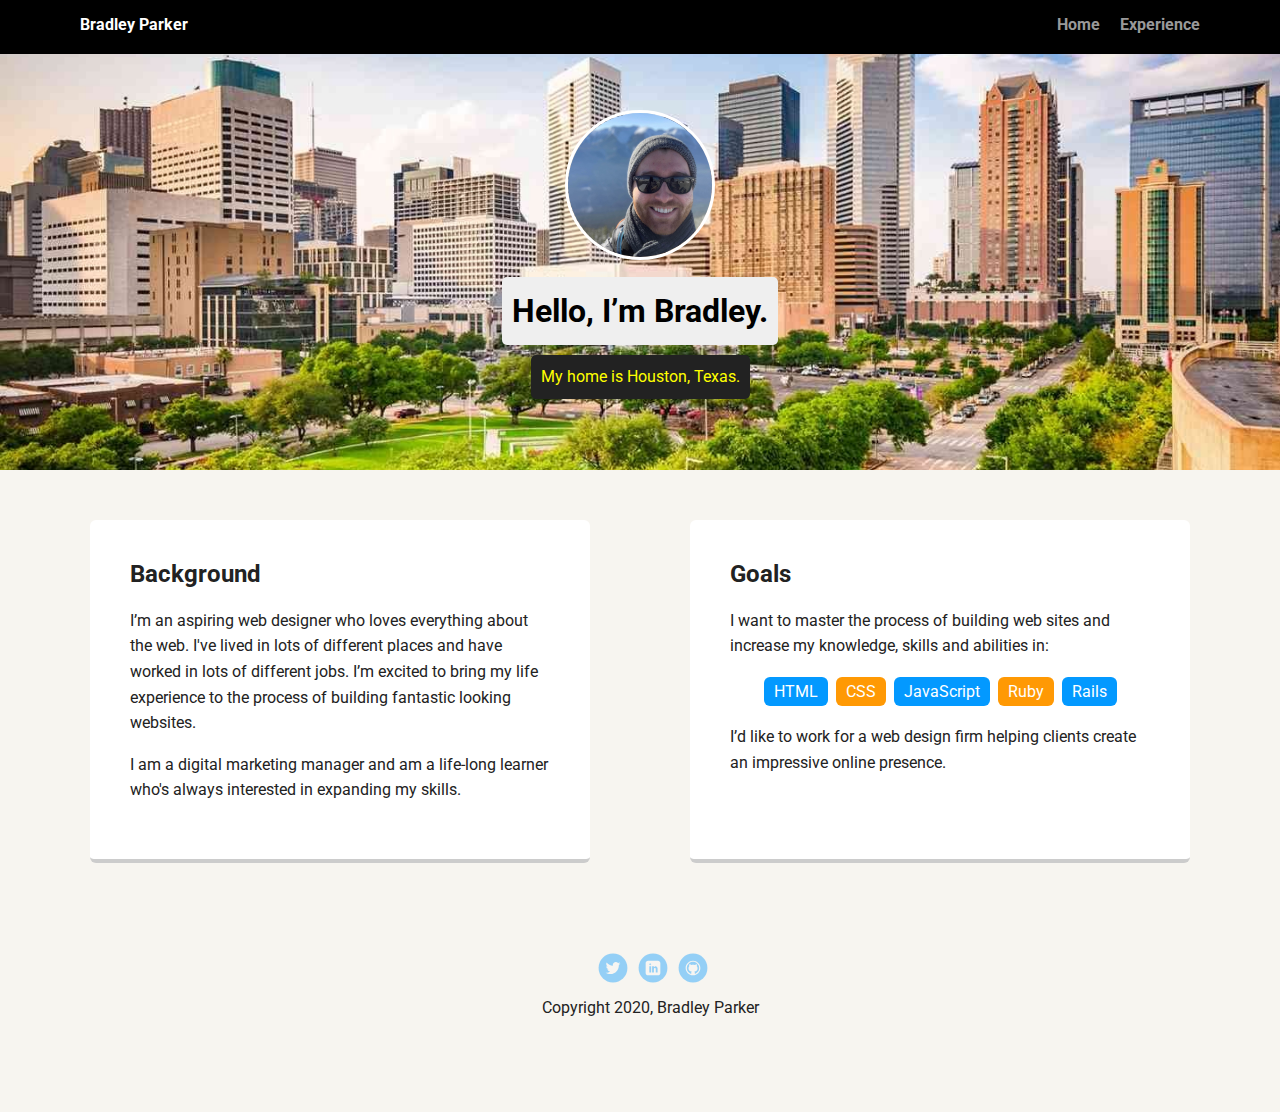
==== index.html @ 4c93a86c "Moved project to GitHub" ====
<!doctype html>
<html lang="en">
<head>
  <meta charset="utf-8">
  <title>Bradley Parker's Profile</title>
  <meta name="viewport" content="width=device-width, initial-scale=1.0">
  <link rel="stylesheet" href="styles.css">
  <link href="https://fonts.googleapis.com/css?family=Muli%7CRoboto:400,300,500,700,900" rel="stylesheet"></head>
  <body>

    <div class="main-nav">
        <ul class="nav">
          <li class="name">Bradley Parker</li>
          <li><a href="index.html">Home</a></li>
          <li><a href="experience.html">Experience</a></li>
        </ul>
    </div>

    <header>
      <img src="images/IMG_0918.jpeg" alt="Bradley Parker at Banff" class="profile-image">
      <h1 class="tag name">Hello, I’m Bradley.</h1>
      <p class="tag location">My home is Houston, Texas.</p>
    </header>

    <main class="flex">
      <div class="card">
        <h2>Background</h2>
        <p>I’m an aspiring web designer who loves everything about the web. I've lived in lots of different places and have worked in lots of different jobs. I’m excited to bring my life experience to the process of building fantastic looking websites.</p>
        <p>I am a digital marketing manager and am a life-long learner who's always interested in expanding my skills.</p>
      </div>

      <div class="card">
        <h2>Goals</h2>
        <p>I want to master the process of building web sites and increase my knowledge, skills and abilities in:</p>
        <ul class="skills">
          <li>HTML</li>
          <li>CSS</li>
          <li>JavaScript</li>
          <li>Ruby</li>
          <li>Rails</li>
        </ul>
        <p>I’d like to work for a web design firm helping clients create an impressive online presence.</p>
      </div>

    </main>
    <footer>
      <ul>
        <li><a href="#" class="social twitter">Twitter</a></li>
        <li><a href="#" class="social linkedin">LinkedIn</a></li>
        <li><a href="#" class="social github">Github</a></li>
      </ul>
      <p class="copyright">Copyright 2020, Bradley Parker</p>
    </footer>
  </body>
  </html>
---- styles.css ----
/* Global Layout Set-up */
* {
  box-sizing: border-box;
}

body {
  margin: 0;
  padding: 0;
  text-align: center;
  font-family: 'Roboto', sans-serif;
  color: #222;
  background: #f7f5f0;
}
/* Link Styles */

a {
  text-decoration: none;
  color: #999;
}
a:hover {
  color: #6633ff;
}

/* Section Styles */

.main-nav {
  width: 100%;
  background: black;
  min-height: 30px;
  padding: 10px;
  position: fixed;
  text-align: center;
}
.nav {
  display: flex;
  justify-content: space-around;
  font-weight: 700;
  list-style-type: none;
  margin: 0 auto;
  padding: 0;
}

.nav .name {
    display: block;
    margin-right: auto;
    color: white;
}
.nav li {
  padding: 5px 10px 10px 10px;
}
.nav a {
  transition: all .5s;
}
.nav a:hover {
  color: white
}

header {
  text-align: center;
  background: url('images/houston.jpg') no-repeat top center ;
  background-size: cover;
  overflow: hidden;
  padding-top: 60px;
}
header {
  line-height: 1.5;
}
header .profile-image {
  margin-top: 50px;
  width: 150px;
  height: 150px;
  border-radius: 50%;
  border: 3px solid white;
  transition: all .5s;
}
header .profile-image:hover {
  transform: scale(1.2) rotate(5deg);
}
.tag {
  background-color: #efefef;
  color: black;
  padding: 10px;
  border-radius: 5px;
  display: table;
  margin: 10px auto;
}
.location {
  background-color: #222;
  color: yellow;
}
.card {
  margin: 30px;
  padding: 20px 40px 40px;
  max-width: 500px;
  text-align: left;
  background: #fff;
  border-bottom: 4px solid #ccc;
  border-radius: 6px;
  transition: all .5s;
  flex: 0 1 50%;
}
.card:hover {
  border-color: #ff99ff;
}

ul.skills {
  padding: 0;
  text-align: center;
}

.skills li {
  border-radius: 6px;
  display: inline-block;
  background: #ff9904;
  color: white;
  padding: 5px 10px;
  margin: 2px;
}

.skills li:nth-child(odd) {
  background: #0399ff;
}

footer {
  width: 100%;
  min-height: 30px;
  padding: 20px 0 40px 20px;
}

footer .copyright {
  top: -8px;
  font-size: .75em;
}

footer ul {
  list-style-type: none;
  margin: 0;
  padding: 0;
}

footer ul li {
  display: inline-block;
}

a.social {
  display: inline-block;
  text-indent: -9999px;
  margin-left: 5px;
  width: 30px;
  height: 30px;
  background-size: 30px 30px;
  opacity: .4;
  transition: all .5s;
}
a.twitter {
  background-image: url(images/twitter.svg);
}
a.linkedin {
  background-image: url(images/linkedin.svg);
}
a.github {
  background-image: url(images/github.svg);
}
a.social:hover {
  opacity: 1;
}
.clearfix {
  clear: both;
}

/* Styles for larger screens */
@media screen and (min-width: 720px) {

  .flex {
      display: -ms-flexbox;      /* TWEENER - IE 10 */
      display: flex;
      max-width: 1200px;
      -ms-flex-pack: distribute;
      justify-content: space-around;
      margin: 0 auto;
      flex-wrap: wrap;
  }

  header {
    min-height: 470px;
  }

  .nav {
    max-width: 1200px;
    padding: 0 30px;
  }


  main {
    padding-top: 20px;
  }

  main p {
    line-height: 1.6em;
  }

  footer {
    font-size: 1.3em;
    max-width: 1200px;
    margin: 40px auto;
  }

}
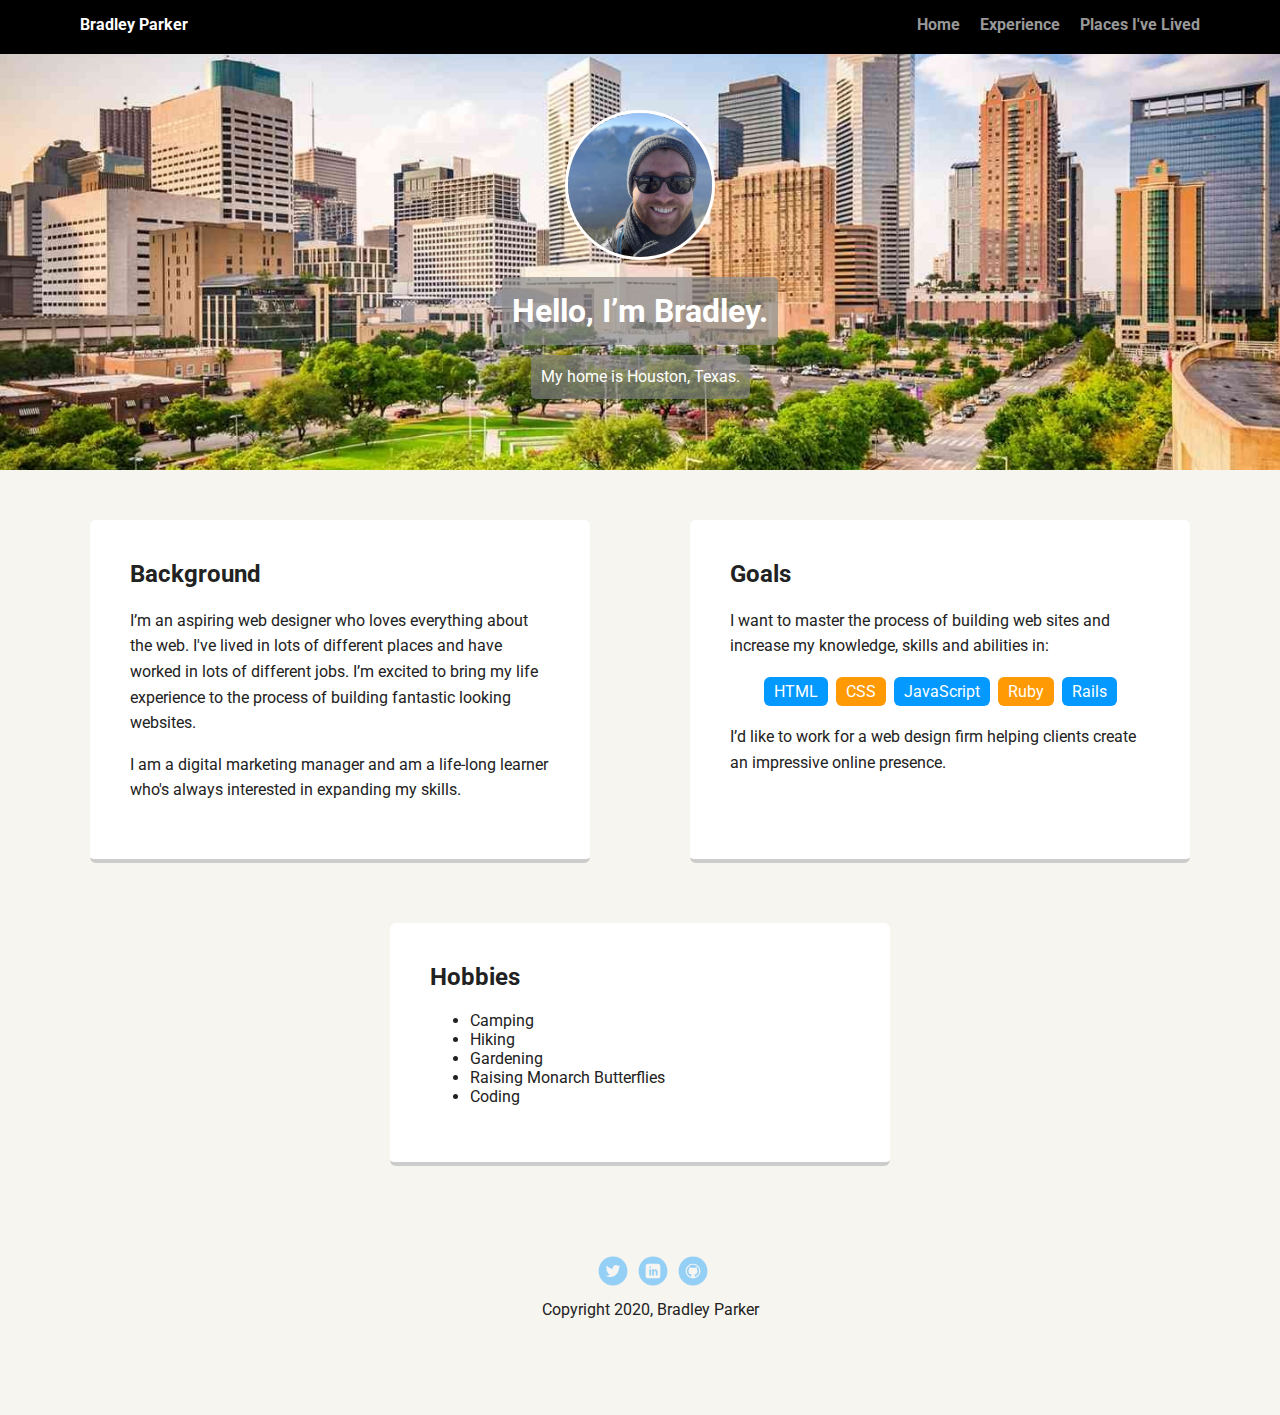
==== commit 83803996: "Second Instructions" ====
--- a/index.html
+++ b/index.html
@@ -8,13 +8,14 @@
   <link href="https://fonts.googleapis.com/css?family=Muli%7CRoboto:400,300,500,700,900" rel="stylesheet"></head>
   <body>
 
-    <div class="main-nav">
+    <nav class="main-nav">
         <ul class="nav">
           <li class="name">Bradley Parker</li>
           <li><a href="index.html">Home</a></li>
           <li><a href="experience.html">Experience</a></li>
+          <li><a href="places.html">Places I&apos;ve Lived</a></li>
         </ul>
-    </div>
+    </nav>
 
     <header>
       <img src="images/IMG_0918.jpeg" alt="Bradley Parker at Banff" class="profile-image">
@@ -23,13 +24,13 @@
     </header>
 
     <main class="flex">
-      <div class="card">
+      <section class="card">
         <h2>Background</h2>
         <p>I’m an aspiring web designer who loves everything about the web. I've lived in lots of different places and have worked in lots of different jobs. I’m excited to bring my life experience to the process of building fantastic looking websites.</p>
         <p>I am a digital marketing manager and am a life-long learner who's always interested in expanding my skills.</p>
-      </div>
+      </section>
 
-      <div class="card">
+      <section class="card">
         <h2>Goals</h2>
         <p>I want to master the process of building web sites and increase my knowledge, skills and abilities in:</p>
         <ul class="skills">
@@ -40,14 +41,25 @@
           <li>Rails</li>
         </ul>
         <p>I’d like to work for a web design firm helping clients create an impressive online presence.</p>
-      </div>
+      </section>
+
+      <section class="card">
+        <h2>Hobbies</h2>
+        <ul>
+          <li>Camping</li>
+          <li>Hiking</li>
+          <li>Gardening</li>
+          <li>Raising Monarch Butterflies</li>
+          <li>Coding</li>
+        </ul>
+      </section>
 
     </main>
     <footer>
       <ul>
-        <li><a href="#" class="social twitter">Twitter</a></li>
-        <li><a href="#" class="social linkedin">LinkedIn</a></li>
-        <li><a href="#" class="social github">Github</a></li>
+        <li><a href="https://twitter.com/parkerbradley93" class="social twitter" target="_blank">Twitter</a></li>
+        <li><a href="https://www.linkedin.com/in/bradleydparker/" class="social linkedin" target="_blank">LinkedIn</a></li>
+        <li><a href="https://github.com/parkerbradley" class="social github" target="_blank">Github</a></li>
       </ul>
       <p class="copyright">Copyright 2020, Bradley Parker</p>
     </footer>
--- a/styles.css
+++ b/styles.css
@@ -6,10 +6,10 @@
 body {
   margin: 0;
   padding: 0;
-  text-align: center;
   font-family: 'Roboto', sans-serif;
   color: #222;
   background: #f7f5f0;
+  text-align: center;
 }
 /* Link Styles */
 
@@ -70,24 +70,25 @@
   width: 150px;
   height: 150px;
   border-radius: 50%;
-  border: 3px solid white;
+  border: 3px solid #fff;
   transition: all .5s;
 }
 header .profile-image:hover {
-  transform: scale(1.2) rotate(5deg);
+  transform: scale(1.4) rotate(360deg);
 }
 .tag {
-  background-color: #efefef;
-  color: black;
+  background-color: rgba(140, 140, 140, 0.7);
+  color: #fff;
   padding: 10px;
   border-radius: 5px;
   display: table;
   margin: 10px auto;
 }
 .location {
-  background-color: #222;
-  color: yellow;
-}
+  background-color: rgba(128, 128, 128, 0.7);
+  color: #fff;
+}
+
 .card {
   margin: 30px;
   padding: 20px 40px 40px;
@@ -97,10 +98,13 @@
   border-bottom: 4px solid #ccc;
   border-radius: 6px;
   transition: all .5s;
+  /* adapted from https://getflywheel.com/layout/flexbox-create-modern-card-design-layout/ */
   flex: 0 1 50%;
+
 }
 .card:hover {
-  border-color: #ff99ff;
+/* adapted from https://developer.mozilla.org/en-US/docs/Web/CSS/box-shadow */
+  box-shadow: 5px 5px 5px grey;
 }
 
 ul.skills {
@@ -178,6 +182,7 @@
       -ms-flex-pack: distribute;
       justify-content: space-around;
       margin: 0 auto;
+      /* adapted from https://getflywheel.com/layout/flexbox-create-modern-card-design-layout/ */
       flex-wrap: wrap;
   }
 
@@ -205,4 +210,29 @@
     margin: 40px auto;
   }
 
-}
+.place {
+  border-radius: 50%;
+  vertical-align: middle;
+  margin: 20px;
+  max-width: 150px;
+}
+
+.place:hover {
+  transform: scale(1.4);
+}
+
+.places {
+  max-width: 1000px;
+  margin: 0 auto;
+  display: -ms-flexbox;      /* TWEENER - IE 10 */
+  display: flex;
+  max-width: 1200px;
+  -ms-flex-pack: distribute;
+  justify-content: space-around;
+  flex-wrap: wrap;
+  text-align: left;
+}
+
+.place-name {
+  flex: 0 1 33%;
+}
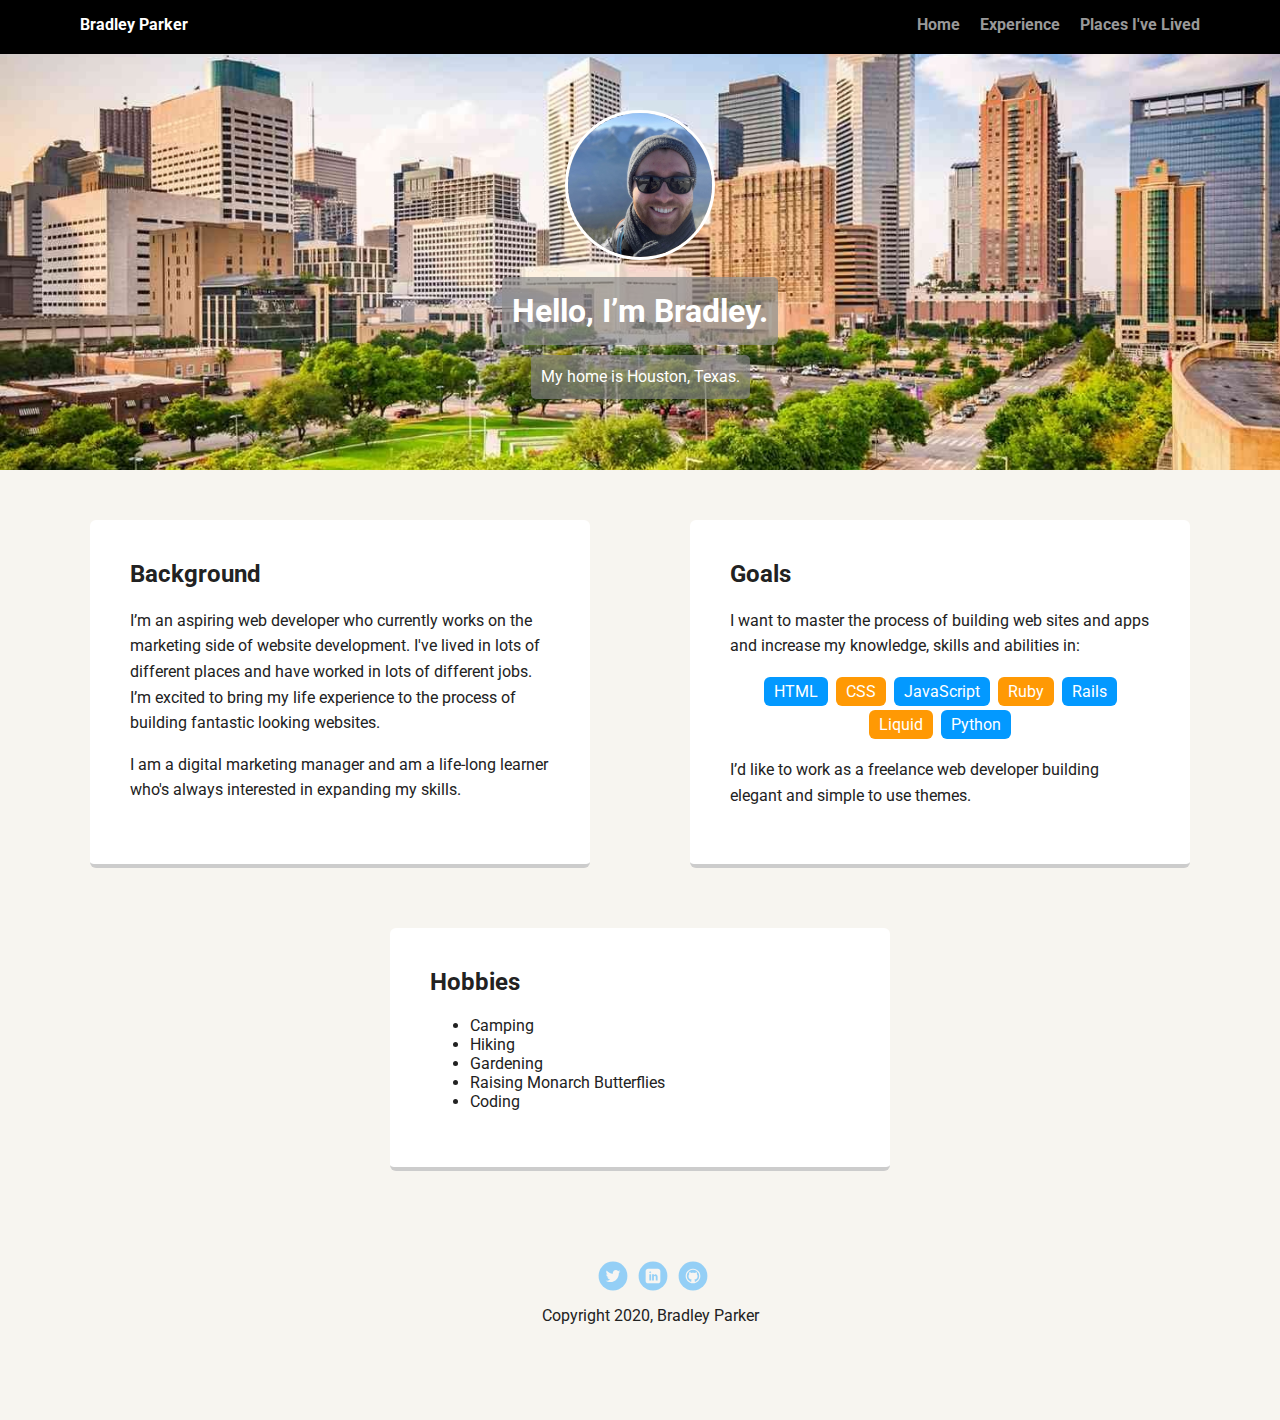
==== commit a40e1664: "Final Edits" ====
--- a/index.html
+++ b/index.html
@@ -26,21 +26,23 @@
     <main class="flex">
       <section class="card">
         <h2>Background</h2>
-        <p>I’m an aspiring web designer who loves everything about the web. I've lived in lots of different places and have worked in lots of different jobs. I’m excited to bring my life experience to the process of building fantastic looking websites.</p>
+        <p>I’m an aspiring web developer who currently works on the marketing side of website development. I've lived in lots of different places and have worked in lots of different jobs. I’m excited to bring my life experience to the process of building fantastic looking websites.</p>
         <p>I am a digital marketing manager and am a life-long learner who's always interested in expanding my skills.</p>
       </section>
 
       <section class="card">
         <h2>Goals</h2>
-        <p>I want to master the process of building web sites and increase my knowledge, skills and abilities in:</p>
+        <p>I want to master the process of building web sites and apps and increase my knowledge, skills and abilities in:</p>
         <ul class="skills">
           <li>HTML</li>
           <li>CSS</li>
           <li>JavaScript</li>
           <li>Ruby</li>
           <li>Rails</li>
+          <li>Liquid</li>
+          <li>Python</li>
         </ul>
-        <p>I’d like to work for a web design firm helping clients create an impressive online presence.</p>
+        <p>I’d like to work as a freelance web developer building elegant and simple to use themes.</p>
       </section>
 
       <section class="card">
--- a/styles.css
+++ b/styles.css
@@ -210,29 +210,30 @@
     margin: 40px auto;
   }
 
-.place {
-  border-radius: 50%;
-  vertical-align: middle;
-  margin: 20px;
-  max-width: 150px;
-}
-
-.place:hover {
-  transform: scale(1.4);
-}
-
-.places {
-  max-width: 1000px;
-  margin: 0 auto;
-  display: -ms-flexbox;      /* TWEENER - IE 10 */
-  display: flex;
-  max-width: 1200px;
-  -ms-flex-pack: distribute;
-  justify-content: space-around;
-  flex-wrap: wrap;
-  text-align: left;
-}
-
-.place-name {
-  flex: 0 1 33%;
-}
+  .place {
+    border-radius: 50%;
+    vertical-align: middle;
+    margin: 20px;
+    max-width: 150px;
+  }
+
+  .place:hover {
+    transform: scale(1.4);
+  }
+
+  .places {
+    max-width: 1000px;
+    margin: 0 auto;
+    display: -ms-flexbox;      /* TWEENER - IE 10 */
+    display: flex;
+    max-width: 1200px;
+    -ms-flex-pack: distribute;
+    justify-content: space-around;
+    flex-wrap: wrap;
+    text-align: left;
+  }
+
+  .place-name {
+    flex: 0 1 33%;
+  }
+}
